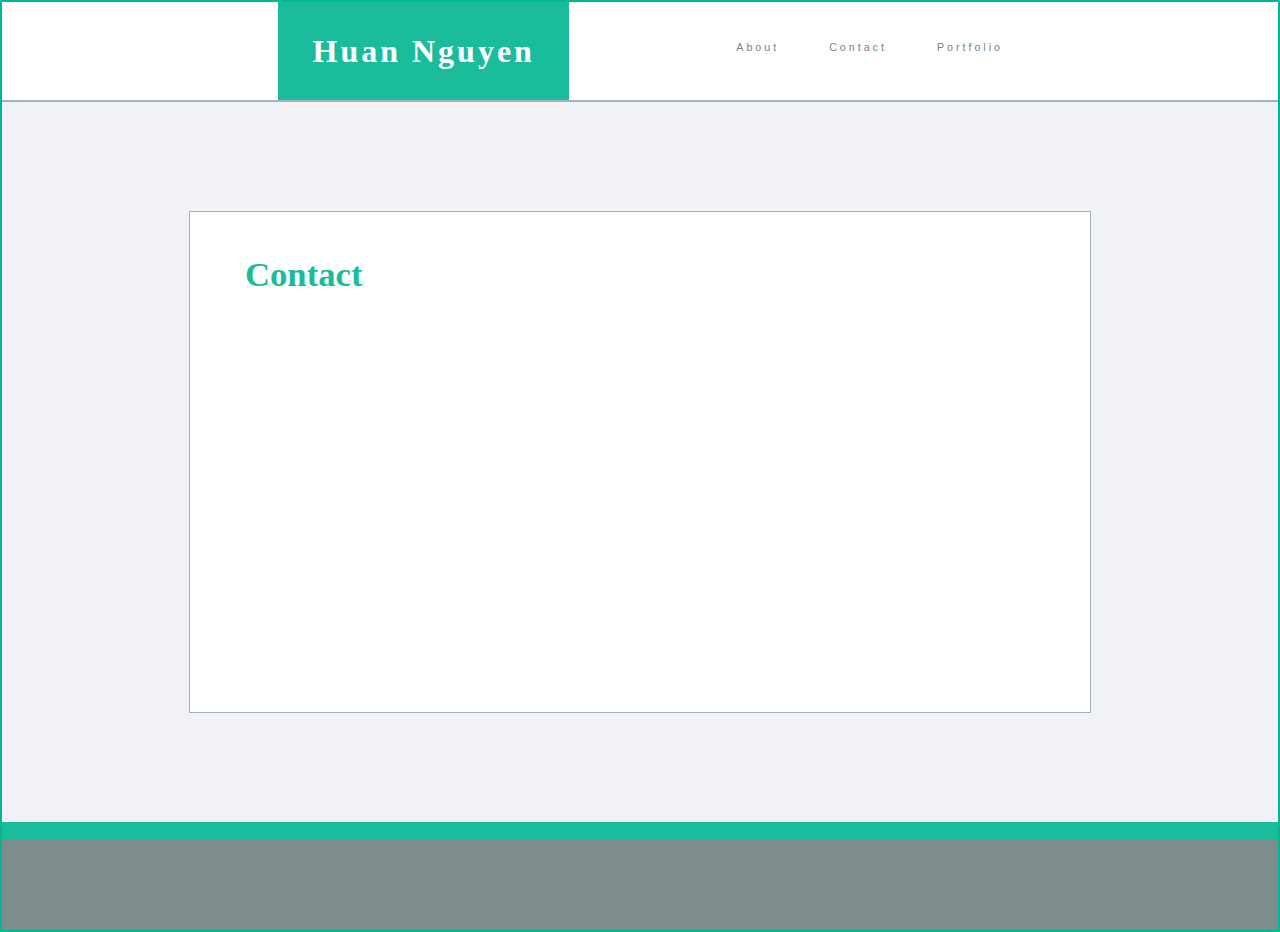
==== contact.html @ 01ea60af "contact/portfolio skeleton" ====
<!DOCTYPE html>
<html lang="en">

<head>
    <meta charset="UTF-8">
    <meta name="viewport" content="width=device-width, initial-scale=1.0">
    <meta http-equiv="X-UA-Compatible" content="ie=edge">
    <link rel="stylesheet" href="./assets/css/contact.css">
    <title>Document</title>
</head>

<body>
    <nav>
        <h1 class="empty-box">empty box</h1>
        <h2 class="name">Huan Nguyen</h2>
        <div class="nav-link-container">
            <a class="nav-link" href="#">About</a>
            <a class="nav-link" href="#">Contact</a>
            <a class="nav-link" href="#">Portfolio</a>
        </div>
    </nav>
    <main>
        <div class="container">
            <div class="contact-box">
                <h1 class="contact-box-header">Contact</h1>
            </div>

        </div>

        </div>
    </main>
    <h3>
    </h3>
    <footer></footer>

</body>

</html>
---- assets/css/contact.css ----
* {
    margin: 0;

}

body {
    background-size: cover;
    background-position: center;
    background-repeat: no-repeat;
    border-style: solid;
    border-color: #00b894;
    border-width: 2px;
}



nav {
    background-color: white;
    display: table;
    width: 100%;
    border-bottom: solid;
    border-color: #a4b0be;
    border-width: 2px;
}

.empty-box {
    background-color: white;
    color: white;
    padding-left: 68px;
}


.nav-link-container {
    display: table;
    float: right;
    height: 10vh;
    margin-right: 120px;
    padding-right: 120px;

}

.nav-link {
    display: table-cell;
    vertical-align: middle;
    text-decoration: none;
    color: grey;
    padding-right: 35px;
    font-size: 8pt;
    font-family: 'Work Sans', sans-serif;

}

.nav-link:not(:last-child) {
    padding-right: 50px;
}

.name {
    color: white;
    display: table-cell;
    vertical-align: middle;
    background-color: #1abc9c;
    margin: 50px;
    text-align: center;
    font-size: 24pt;
}



.name,
.nav-link {
    letter-spacing: 3px;
}

.container {
    position: absolute;
    height: 500px;
    width: 900px;
    background-color: white;
    top: 50%;
    left: 50%;
    transform: translate(-50%, -50%);
    border-style: solid;
    border-color: #a4b0be;
    border-width: 1px;
}

.contact-box {
    height: 25%;
    display: table;
    width: 100%;
    border-top-left-radius: 10px;
    border-top-right-radius: 10px;
    background-color: white;
    font-size: 13pt;
}

.contact-box-header {
    display: table-cell;
    color: #1abc9c;
    vertical-align: middle;
    padding-left: 55px
}



main {
    height: 80vh;
    position: relative;
    background-color: #f1f2f6;
}

footer {
    height: 10vh;
    background-color: #7f8c8d;
}

h3 {
    background-color: #1abc9c;
    height: 2vh;
}


img {
    float: left;
}
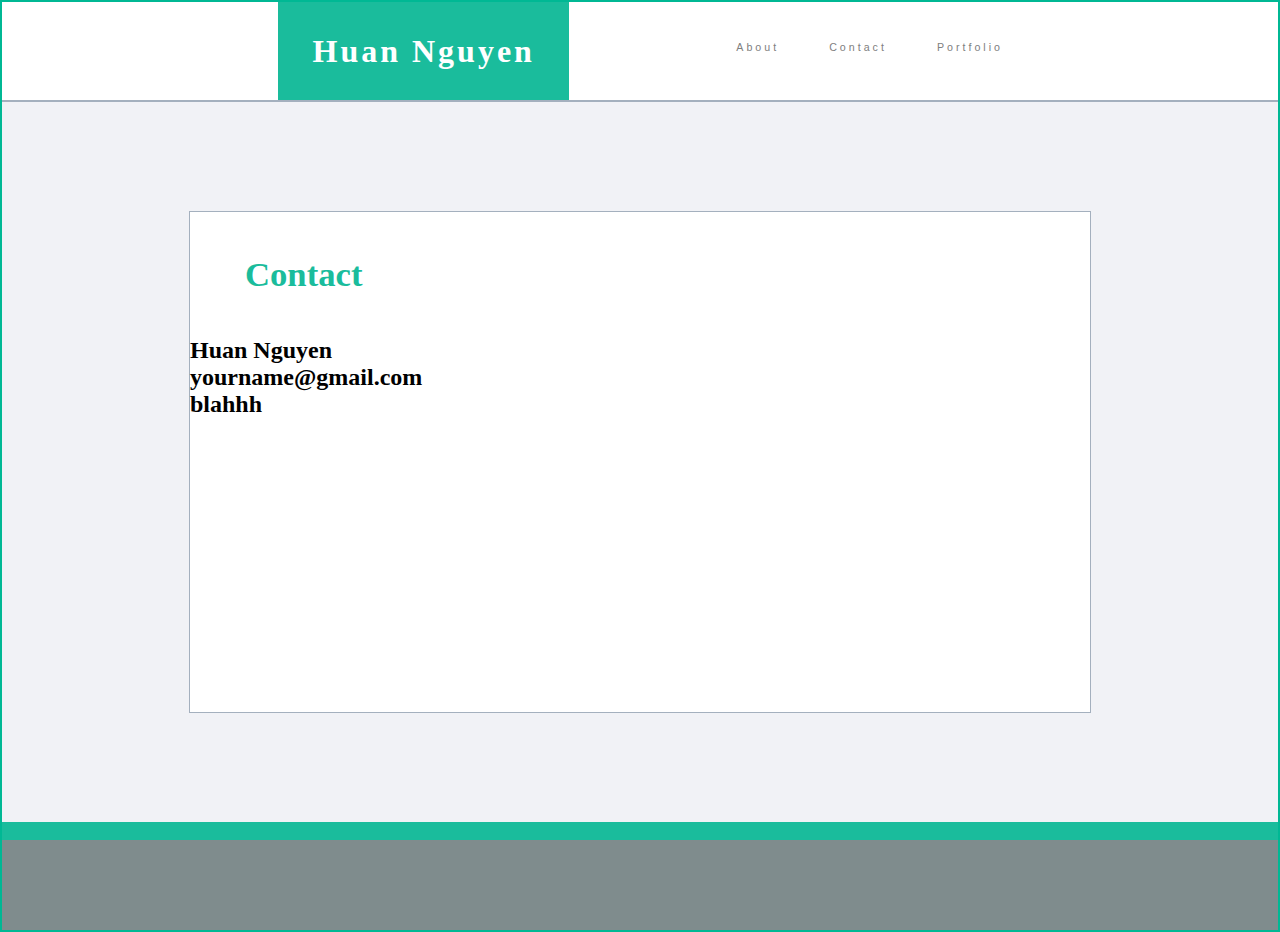
==== commit bd897d04: "changes on train" ====
--- a/contact.html
+++ b/contact.html
@@ -24,10 +24,19 @@
             <div class="contact-box">
                 <h1 class="contact-box-header">Contact</h1>
             </div>
+            <div>
+                <h2 class="name-box">Huan Nguyen</h2>
 
+            </div>
+            <div>
+                <h2 class="email-box">yourname@gmail.com</h2>
+
+            </div>
+            <div>
+                <h2 class="message-box">blahhh</h2>
+            </div>
         </div>
 
-        </div>
     </main>
     <h3>
     </h3>
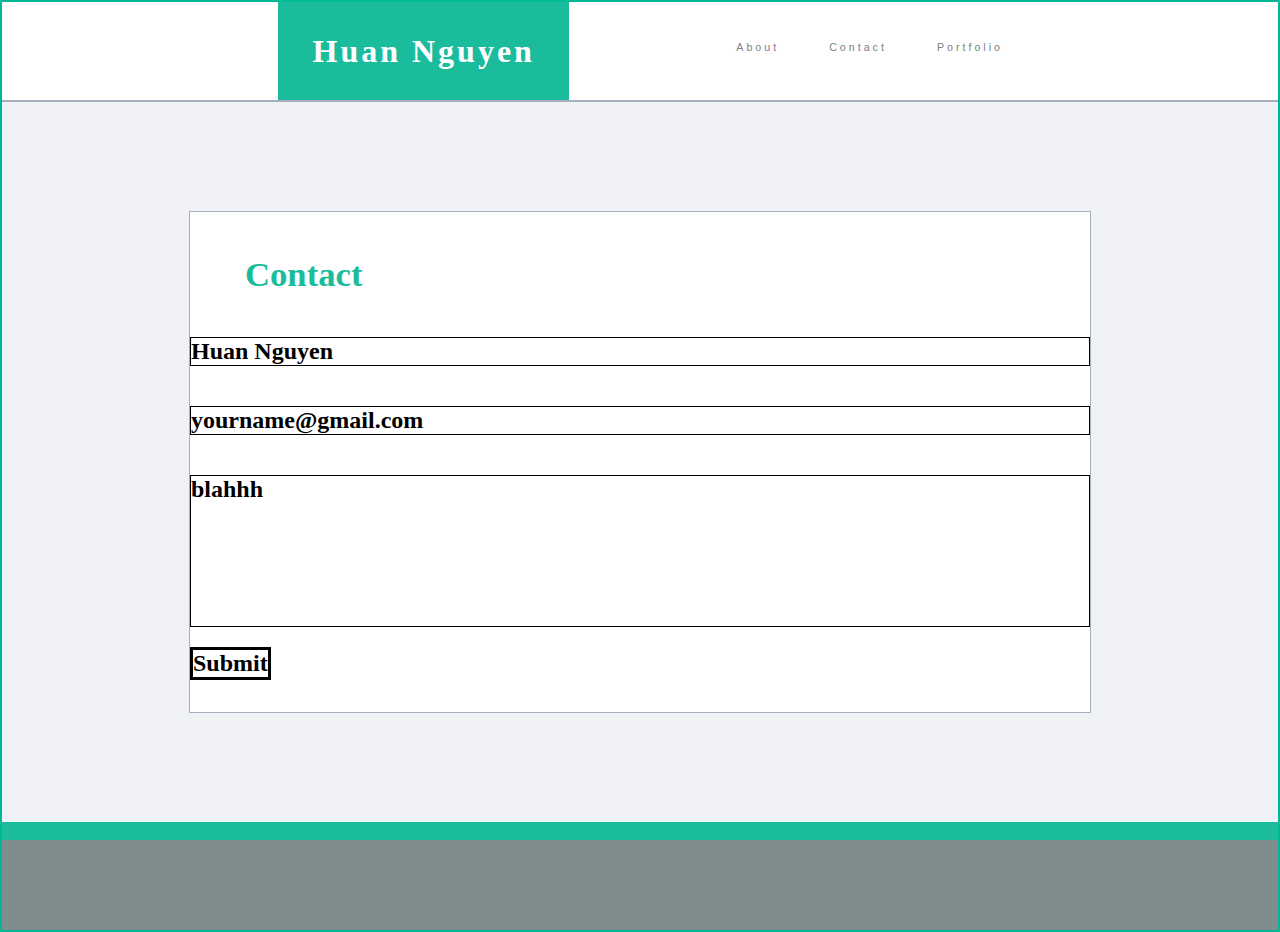
==== commit 7ebab49e: "contact page" ====
--- a/contact.html
+++ b/contact.html
@@ -35,6 +35,9 @@
             <div>
                 <h2 class="message-box">blahhh</h2>
             </div>
+            <div>
+                <h2 class="submit-box">Submit</h2>
+            </div>
         </div>
 
     </main>
--- a/assets/css/contact.css
+++ b/assets/css/contact.css
@@ -120,6 +120,33 @@
 }
 
 
-img {
-    float: left;
+.name-box {
+    border-style: solid;
+    border-width: 1px;
+
+}
+
+.email-box {
+    border-style: solid;
+    margin-top: 40px;
+    border-width: 1px;
+
+
+
+}
+
+.message-box {
+    border-style: solid;
+    height: 150px;
+    width: 898px;
+    margin-top: 40px;
+    border-width: 1px;
+}
+
+.submit-box {
+
+    border-style: solid;
+    margin-top: 20px;
+    display: table;
+
 }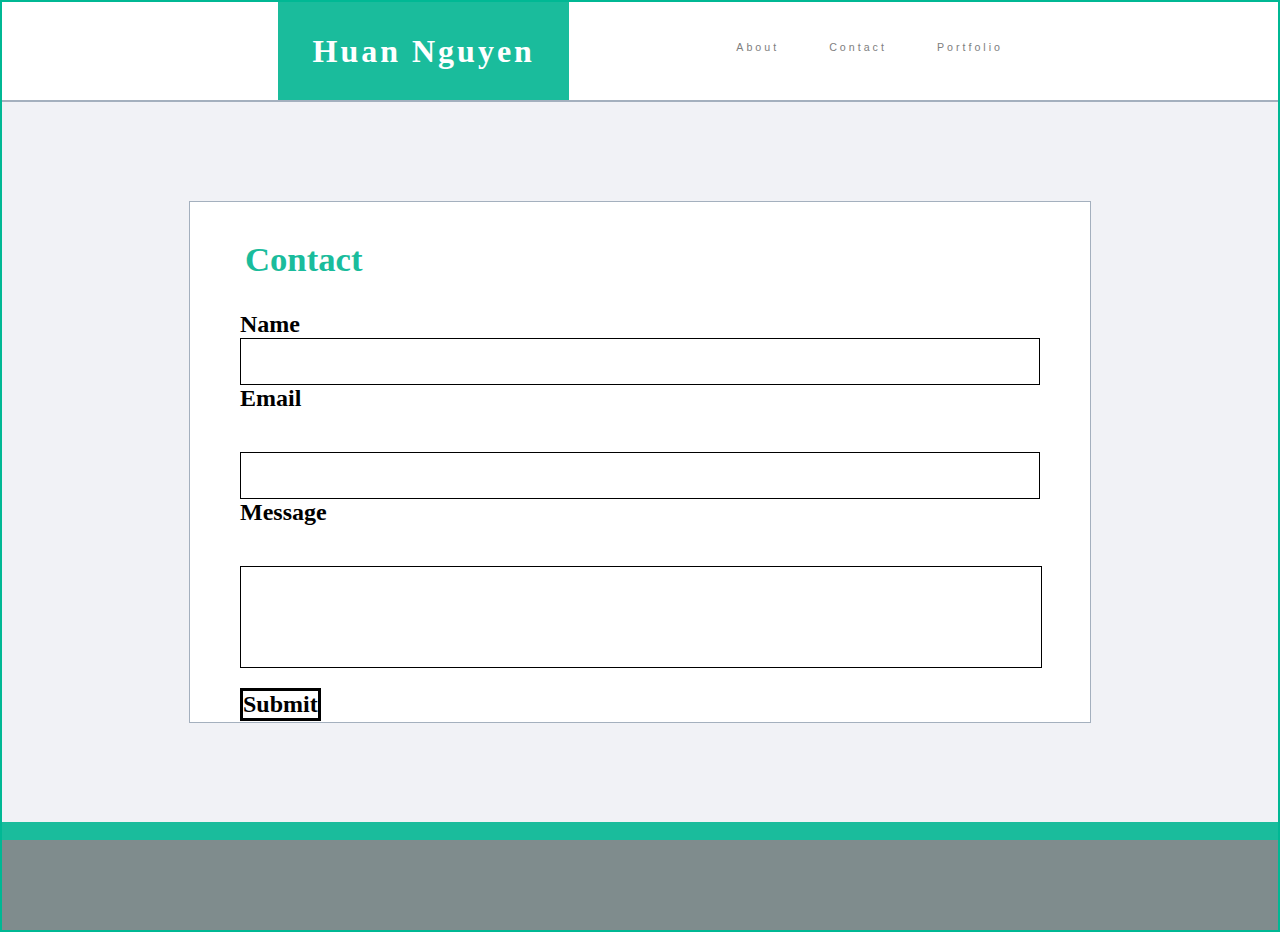
==== commit dfaae700: "class edits" ====
--- a/contact.html
+++ b/contact.html
@@ -25,15 +25,28 @@
                 <h1 class="contact-box-header">Contact</h1>
             </div>
             <div>
-                <h2 class="name-box">Huan Nguyen</h2>
+                <h2 class="floating-name">Name</h2>
+            </div>
+
+            <div>
+                <h2 class="name-box"></h2>
 
             </div>
+
             <div>
-                <h2 class="email-box">yourname@gmail.com</h2>
+                <h2 class="floating-email">Email</h2>
+            </div>
 
+            <div>
+                <h2 class="email-box"></h2>
             </div>
+
             <div>
-                <h2 class="message-box">blahhh</h2>
+                <h2 class="floating-message">Message</h2>
+            </div>
+
+            <div>
+                <h2 class="message-box"></h2>
             </div>
             <div>
                 <h2 class="submit-box">Submit</h2>
@@ -43,7 +56,9 @@
     </main>
     <h3>
     </h3>
-    <footer></footer>
+    <footer>
+
+    </footer>
 
 </body>
 
--- a/assets/css/contact.css
+++ b/assets/css/contact.css
@@ -73,7 +73,7 @@
 
 .container {
     position: absolute;
-    height: 500px;
+    height: 520px;
     width: 900px;
     background-color: white;
     top: 50%;
@@ -85,20 +85,22 @@
 }
 
 .contact-box {
-    height: 25%;
+    height: 20%;
     display: table;
     width: 100%;
     border-top-left-radius: 10px;
     border-top-right-radius: 10px;
     background-color: white;
     font-size: 13pt;
+    margin-top: 5px;
 }
 
 .contact-box-header {
     display: table-cell;
     color: #1abc9c;
     vertical-align: middle;
-    padding-left: 55px
+    padding-left: 55px;
+
 }
 
 
@@ -123,6 +125,10 @@
 .name-box {
     border-style: solid;
     border-width: 1px;
+    height: 5vh;
+
+    margin-right: 50px;
+    margin-left: 50px;
 
 }
 
@@ -130,23 +136,46 @@
     border-style: solid;
     margin-top: 40px;
     border-width: 1px;
-
+    height: 5vh;
+    margin-right: 50px;
+    margin-left: 50px;
 
 
 }
 
 .message-box {
     border-style: solid;
-    height: 150px;
-    width: 898px;
+    height: 100px;
+    width: 800px;
     margin-top: 40px;
     border-width: 1px;
+    margin-right: 50px;
+    margin-left: 50px;
+
+
 }
 
 .submit-box {
-
     border-style: solid;
     margin-top: 20px;
     display: table;
+    margin-right: 50px;
+    margin-left: 50px;
 
+}
+
+.floating-name {
+    background-color: white;
+    margin-right: 50px;
+    margin-left: 50px;
+}
+
+.floating-email {
+    margin-right: 50px;
+    margin-left: 50px;
+}
+
+.floating-message {
+    margin-right: 50px;
+    margin-left: 50px;
 }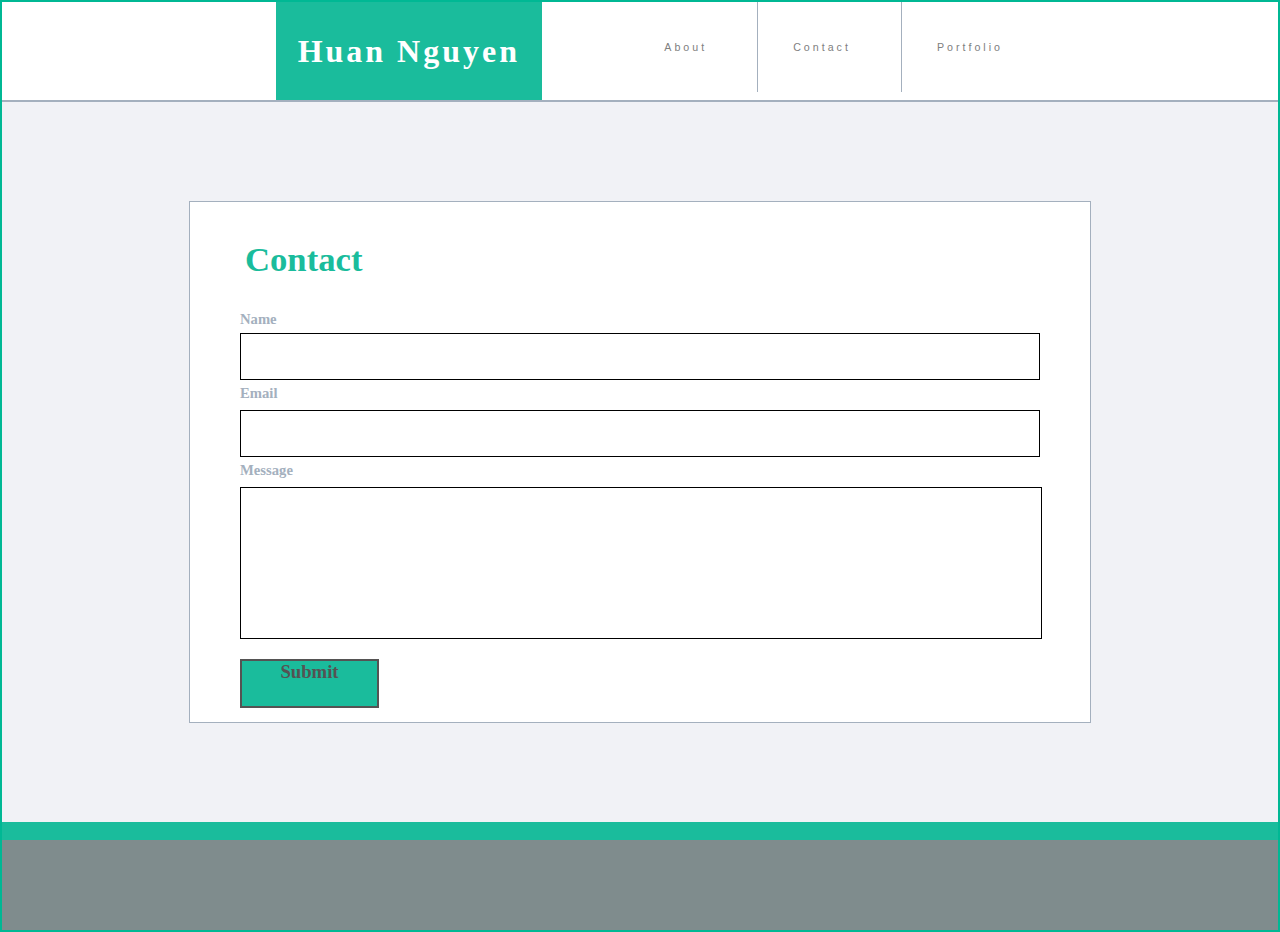
==== commit 1da61272: "contact changes" ====
--- a/contact.html
+++ b/contact.html
@@ -14,9 +14,9 @@
         <h1 class="empty-box">empty box</h1>
         <h2 class="name">Huan Nguyen</h2>
         <div class="nav-link-container">
-            <a class="nav-link" href="#">About</a>
-            <a class="nav-link" href="#">Contact</a>
-            <a class="nav-link" href="#">Portfolio</a>
+            <a class="nav-link" href="./index.html">About</a>
+            <a class="nav-link" href="./contact.html">Contact</a>
+            <a class="nav-link" href="./portfolio.html">Portfolio</a>
         </div>
     </nav>
     <main>
@@ -49,7 +49,7 @@
                 <h2 class="message-box"></h2>
             </div>
             <div>
-                <h2 class="submit-box">Submit</h2>
+                <h3 class="submit-box">Submit</h3>
             </div>
         </div>
 
--- a/assets/css/contact.css
+++ b/assets/css/contact.css
@@ -26,7 +26,7 @@
 .empty-box {
     background-color: white;
     color: white;
-    padding-left: 68px;
+    padding-left: 85px;
 }
 
 
@@ -134,7 +134,7 @@
 
 .email-box {
     border-style: solid;
-    margin-top: 40px;
+    margin-top: 8px;
     border-width: 1px;
     height: 5vh;
     margin-right: 50px;
@@ -145,9 +145,9 @@
 
 .message-box {
     border-style: solid;
-    height: 100px;
+    height: 150px;
     width: 800px;
-    margin-top: 40px;
+    margin-top: 8px;
     border-width: 1px;
     margin-right: 50px;
     margin-left: 50px;
@@ -157,25 +157,59 @@
 
 .submit-box {
     border-style: solid;
+    border-width: 2px;
     margin-top: 20px;
     display: table;
     margin-right: 50px;
     margin-left: 50px;
-
-}
+    background-color: #1abc9c;
+    width: 15%;
+    text-align: center;
+    height: 5vh;
+    text-align: center;
+    color: rgb(85, 83, 83);
+
+
+}
+
+
 
 .floating-name {
     background-color: white;
     margin-right: 50px;
     margin-left: 50px;
+    font-size: 11pt;
+    margin-bottom: 5px;
+    color: #a4b0be;
 }
 
 .floating-email {
     margin-right: 50px;
     margin-left: 50px;
+    font-size: 11pt;
+    margin-top: 5px;
+    color: #a4b0be;
+
+
+
 }
 
 .floating-message {
     margin-right: 50px;
     margin-left: 50px;
+    font-size: 11pt;
+    margin-top: 5px;
+    color: #a4b0be;
+
+}
+
+a:nth-child(2) {
+    padding-left: 35px;
+    border-left: 0.1px solid #a4b0be;
+}
+
+a:nth-child(3) {
+    padding-left: 35px;
+    border-left: 0.1px solid #a4b0be;
+
 }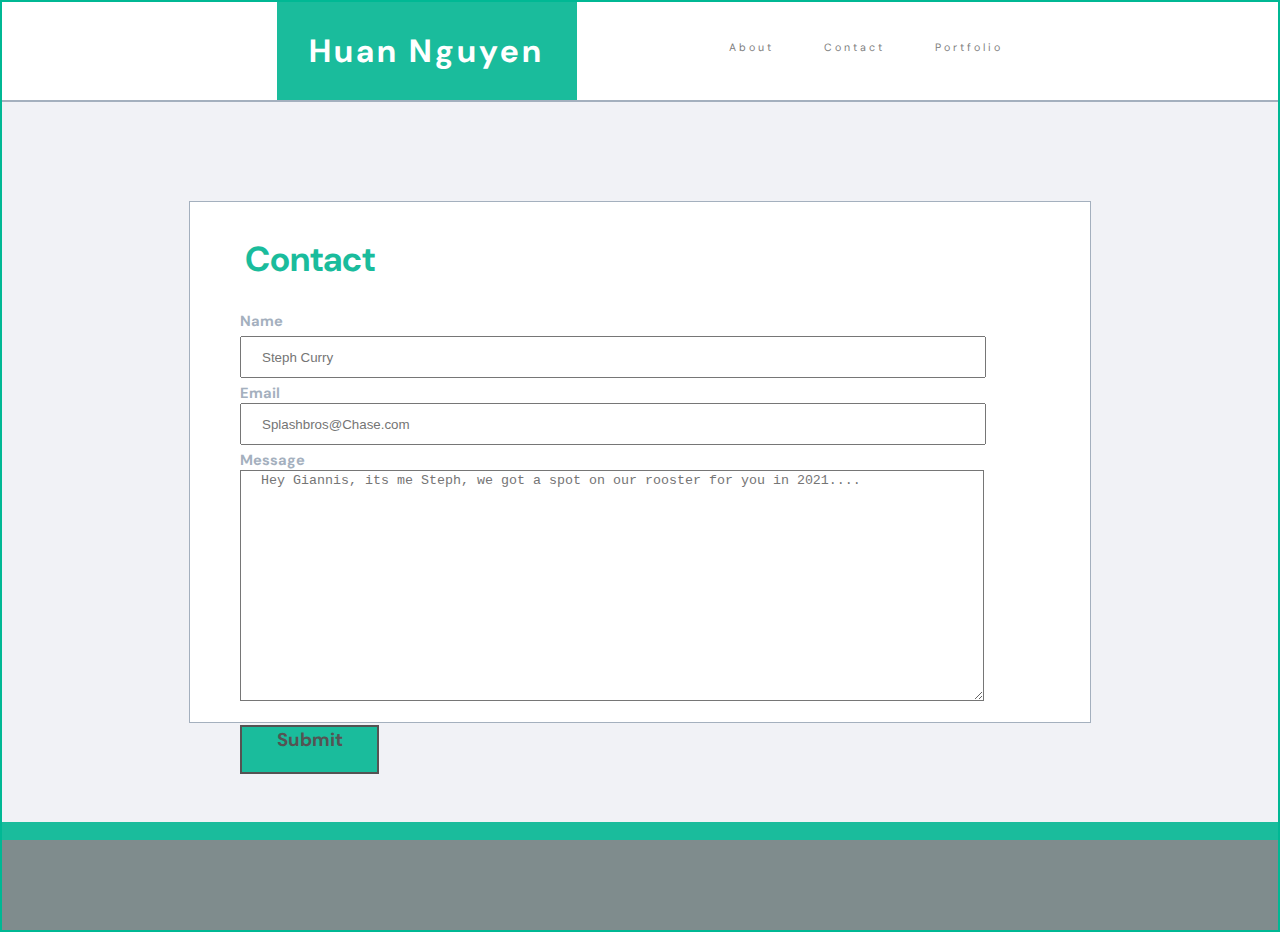
==== commit 112678a5: "99 percent done" ====
--- a/contact.html
+++ b/contact.html
@@ -6,7 +6,8 @@
     <meta name="viewport" content="width=device-width, initial-scale=1.0">
     <meta http-equiv="X-UA-Compatible" content="ie=edge">
     <link rel="stylesheet" href="./assets/css/contact.css">
-    <title>Document</title>
+    <link href="https://fonts.googleapis.com/css?family=DM+Sans&display=swap" rel="stylesheet">
+    <title>Contact Page</title>
 </head>
 
 <body>
@@ -29,24 +30,20 @@
             </div>
 
             <div>
-                <h2 class="name-box"></h2>
-
+                <input placeholder="Steph Curry" type="text">
             </div>
-
             <div>
                 <h2 class="floating-email">Email</h2>
             </div>
-
             <div>
-                <h2 class="email-box"></h2>
+                <input placeholder="Splashbros@Chase.com" type="text">
             </div>
-
             <div>
                 <h2 class="floating-message">Message</h2>
             </div>
-
             <div>
-                <h2 class="message-box"></h2>
+                <textarea placeholder="Hey Giannis, its me Steph, we got a spot on our rooster for you in 2021...."
+                    class="input"></textarea>
             </div>
             <div>
                 <h3 class="submit-box">Submit</h3>
--- a/assets/css/contact.css
+++ b/assets/css/contact.css
@@ -26,7 +26,7 @@
 .empty-box {
     background-color: white;
     color: white;
-    padding-left: 85px;
+    padding-left: 72px;
 }
 
 
@@ -46,9 +46,16 @@
     color: grey;
     padding-right: 35px;
     font-size: 8pt;
-    font-family: 'Work Sans', sans-serif;
-
-}
+    font-family: 'DM Sans', sans-serif;
+}
+
+a:hover {
+    transform: translate(-2px, -6px);
+    transition: all 0.15s ease-in;
+    text-shadow: 3px 3px 3px rgb(116, 113, 113);
+}
+
+
 
 .nav-link:not(:last-child) {
     padding-right: 50px;
@@ -62,6 +69,7 @@
     margin: 50px;
     text-align: center;
     font-size: 24pt;
+    font-family: 'DM Sans', sans-serif;
 }
 
 
@@ -93,6 +101,7 @@
     background-color: white;
     font-size: 13pt;
     margin-top: 5px;
+    font-family: 'DM Sans', sans-serif;
 }
 
 .contact-box-header {
@@ -100,6 +109,7 @@
     color: #1abc9c;
     vertical-align: middle;
     padding-left: 55px;
+    font-family: 'DM Sans', sans-serif;
 
 }
 
@@ -122,38 +132,28 @@
 }
 
 
-.name-box {
-    border-style: solid;
-    border-width: 1px;
-    height: 5vh;
-
-    margin-right: 50px;
-    margin-left: 50px;
-
-}
-
-.email-box {
-    border-style: solid;
-    margin-top: 8px;
-    border-width: 1px;
-    height: 5vh;
-    margin-right: 50px;
-    margin-left: 50px;
-
-
-}
-
-.message-box {
-    border-style: solid;
-    height: 150px;
-    width: 800px;
-    margin-top: 8px;
-    border-width: 1px;
-    margin-right: 50px;
-    margin-left: 50px;
-
-
-}
+
+input {
+    color: black;
+    height: 4vh;
+    margin-right: 50px;
+    margin-left: 50px;
+    width: 80%;
+    padding-left: 20px;
+}
+
+textarea {
+    border-style: solid;
+    color: black;
+    height: 25vh;
+    margin-right: 50px;
+    margin-left: 50px;
+    width: 80%;
+    padding-left: 20px;
+}
+
+
+
 
 .submit-box {
     border-style: solid;
@@ -168,6 +168,7 @@
     height: 5vh;
     text-align: center;
     color: rgb(85, 83, 83);
+    font-family: 'DM Sans', sans-serif;
 
 
 }
@@ -181,6 +182,7 @@
     font-size: 11pt;
     margin-bottom: 5px;
     color: #a4b0be;
+    font-family: 'DM Sans', sans-serif;
 }
 
 .floating-email {
@@ -189,6 +191,7 @@
     font-size: 11pt;
     margin-top: 5px;
     color: #a4b0be;
+    font-family: 'DM Sans', sans-serif;
 
 
 
@@ -200,16 +203,6 @@
     font-size: 11pt;
     margin-top: 5px;
     color: #a4b0be;
-
-}
-
-a:nth-child(2) {
-    padding-left: 35px;
-    border-left: 0.1px solid #a4b0be;
-}
-
-a:nth-child(3) {
-    padding-left: 35px;
-    border-left: 0.1px solid #a4b0be;
+    font-family: 'DM Sans', sans-serif;
 
 }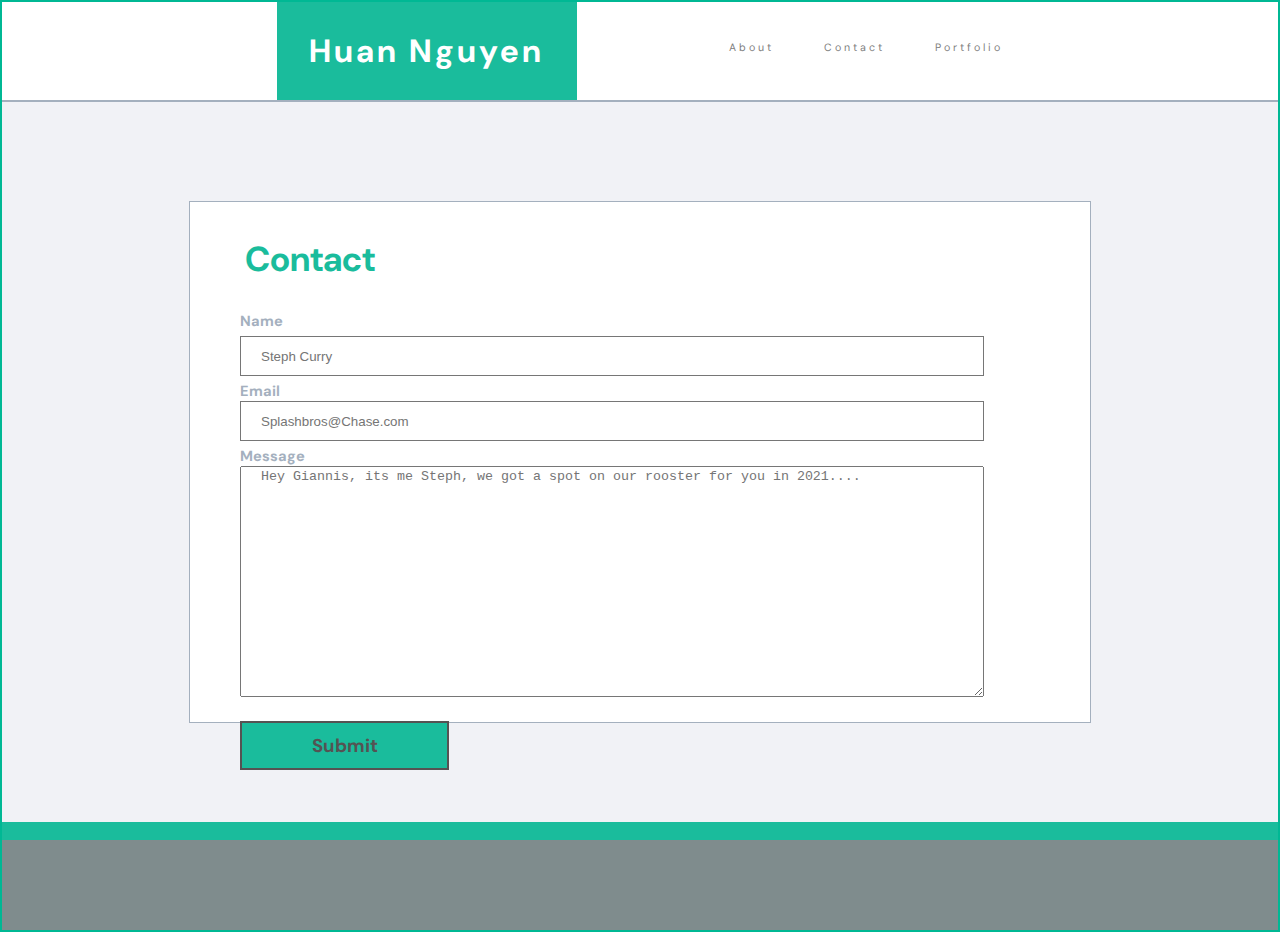
==== commit 6e6157b2: "final HW" ====
--- a/contact.html
+++ b/contact.html
@@ -15,9 +15,9 @@
         <h1 class="empty-box">empty box</h1>
         <h2 class="name">Huan Nguyen</h2>
         <div class="nav-link-container">
-            <a class="nav-link" href="./index.html">About</a>
+            <a class="nav-link" href="./index.html" target="_blank">About</a>
             <a class="nav-link" href="./contact.html">Contact</a>
-            <a class="nav-link" href="./portfolio.html">Portfolio</a>
+            <a class="nav-link" href="./portfolio.html" target="_blank">Portfolio</a>
         </div>
     </nav>
     <main>
--- a/assets/css/contact.css
+++ b/assets/css/contact.css
@@ -134,6 +134,8 @@
 
 
 input {
+    border-style: solid;
+    border-width: 0.1px;
     color: black;
     height: 4vh;
     margin-right: 50px;
@@ -143,7 +145,7 @@
 }
 
 textarea {
-    border-style: solid;
+
     color: black;
     height: 25vh;
     margin-right: 50px;
@@ -159,20 +161,23 @@
     border-style: solid;
     border-width: 2px;
     margin-top: 20px;
-    display: table;
+    display: flex;
     margin-right: 50px;
     margin-left: 50px;
     background-color: #1abc9c;
     width: 15%;
+    height: 5vh;
+    color: rgb(85, 83, 83);
+    font-family: 'DM Sans', sans-serif;
+    align-items: center;
+    padding-left: 70px;
     text-align: center;
-    height: 5vh;
-    text-align: center;
-    color: rgb(85, 83, 83);
-    font-family: 'DM Sans', sans-serif;
-
-
-}
-
+
+}
+
+.submit-box:hover {
+    transform: translate(-1px, -2px)
+}
 
 
 .floating-name {
